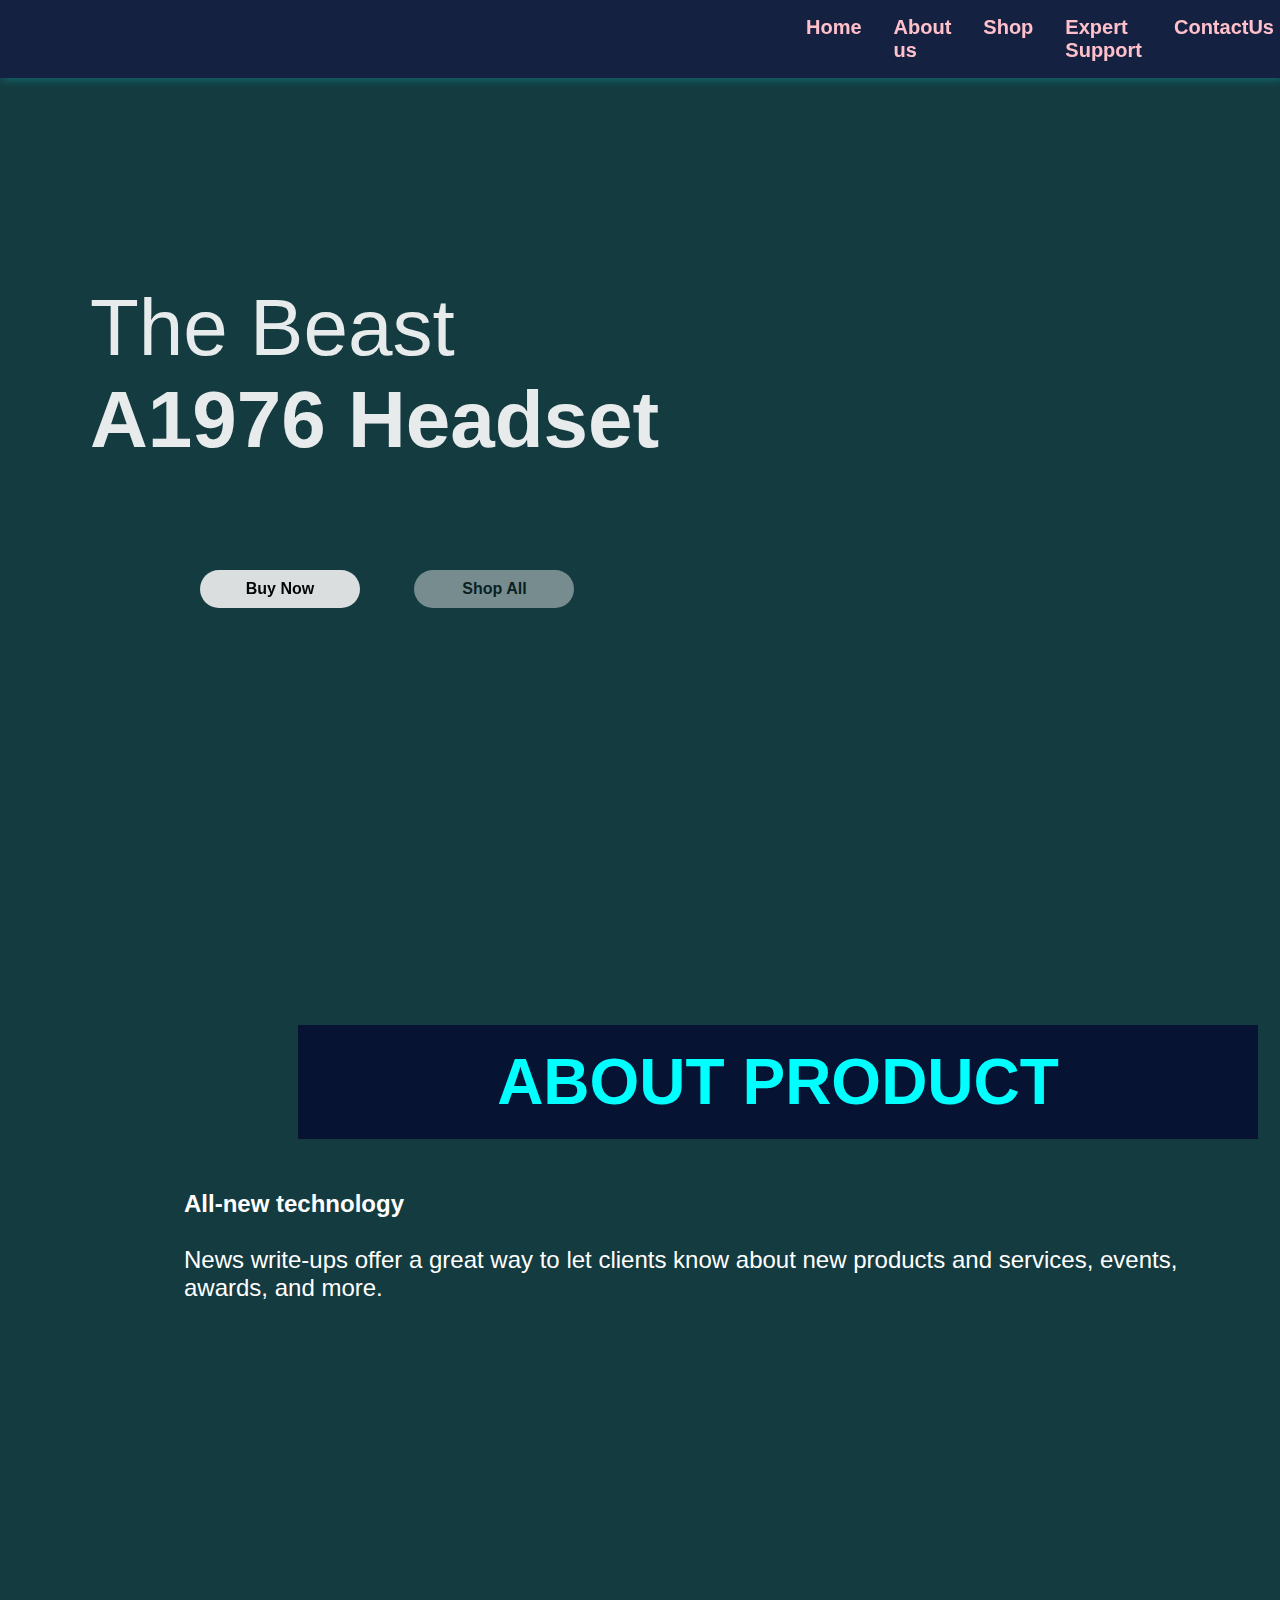
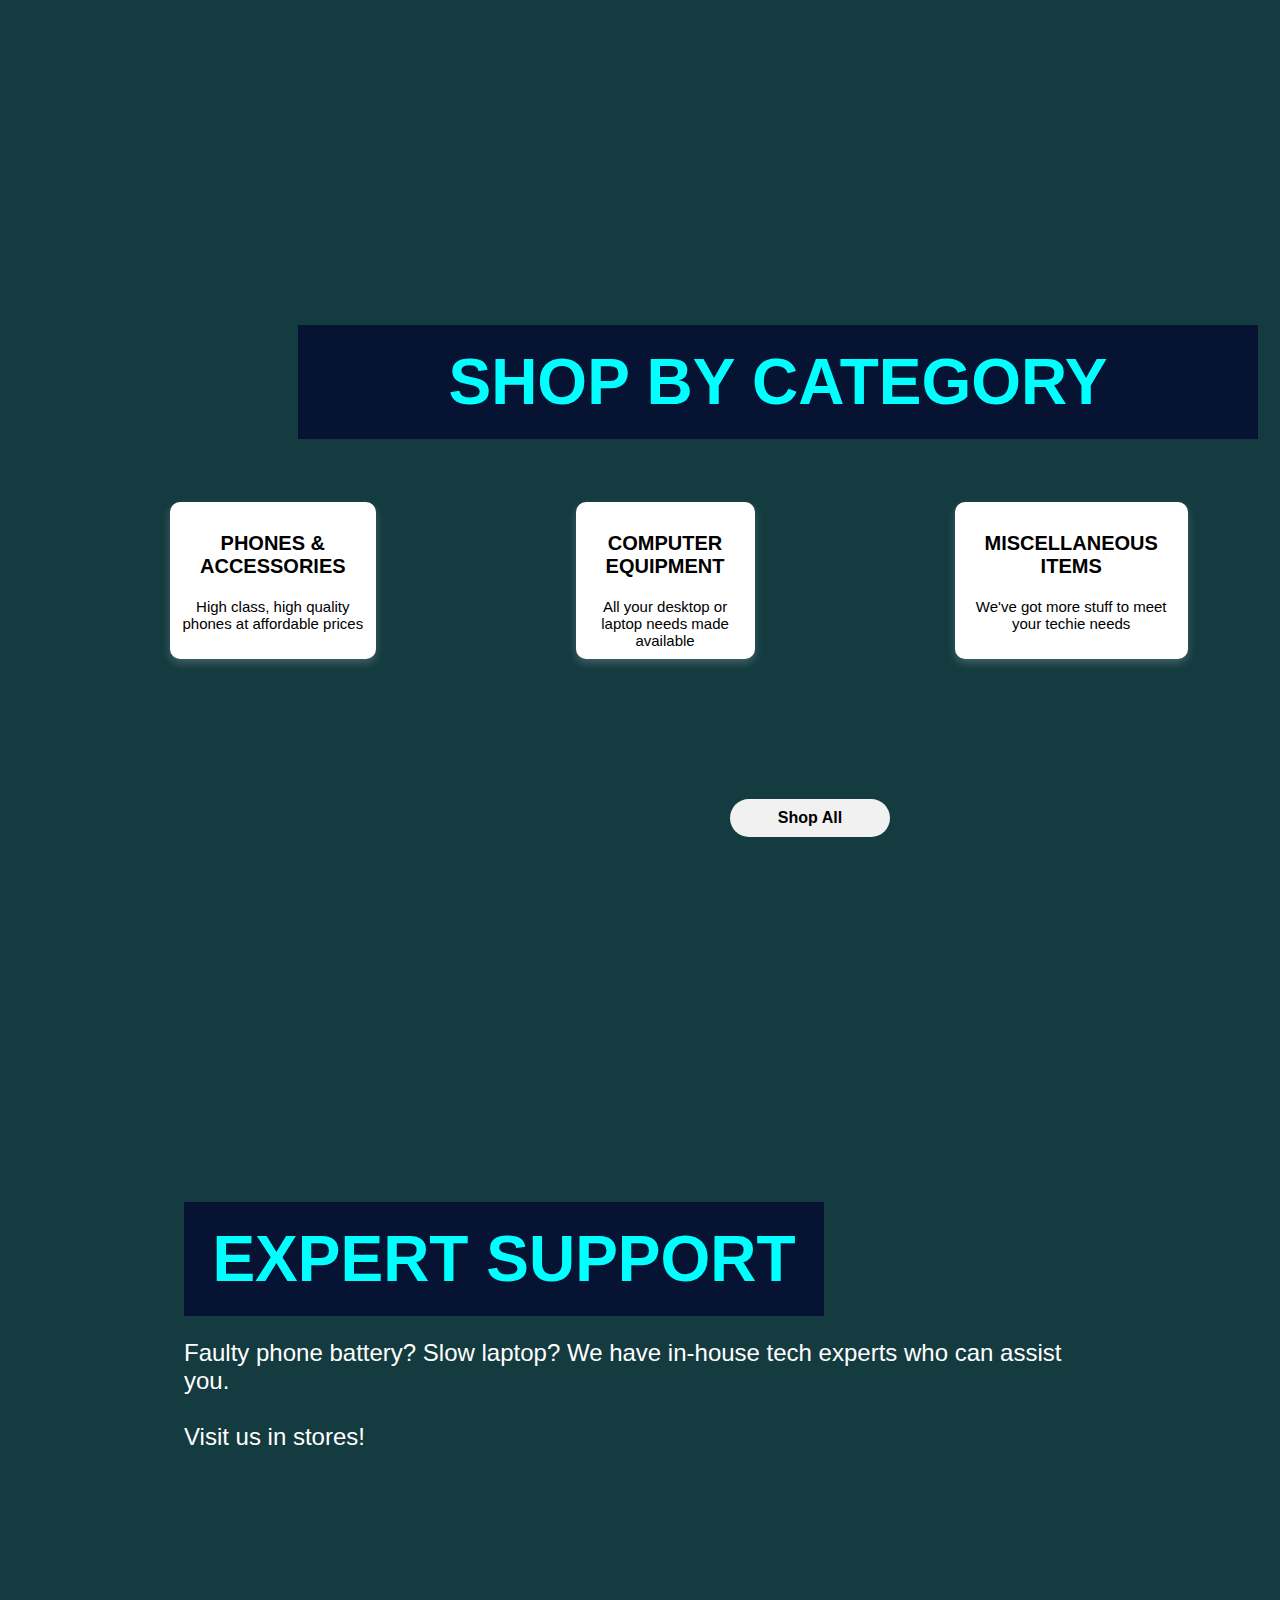
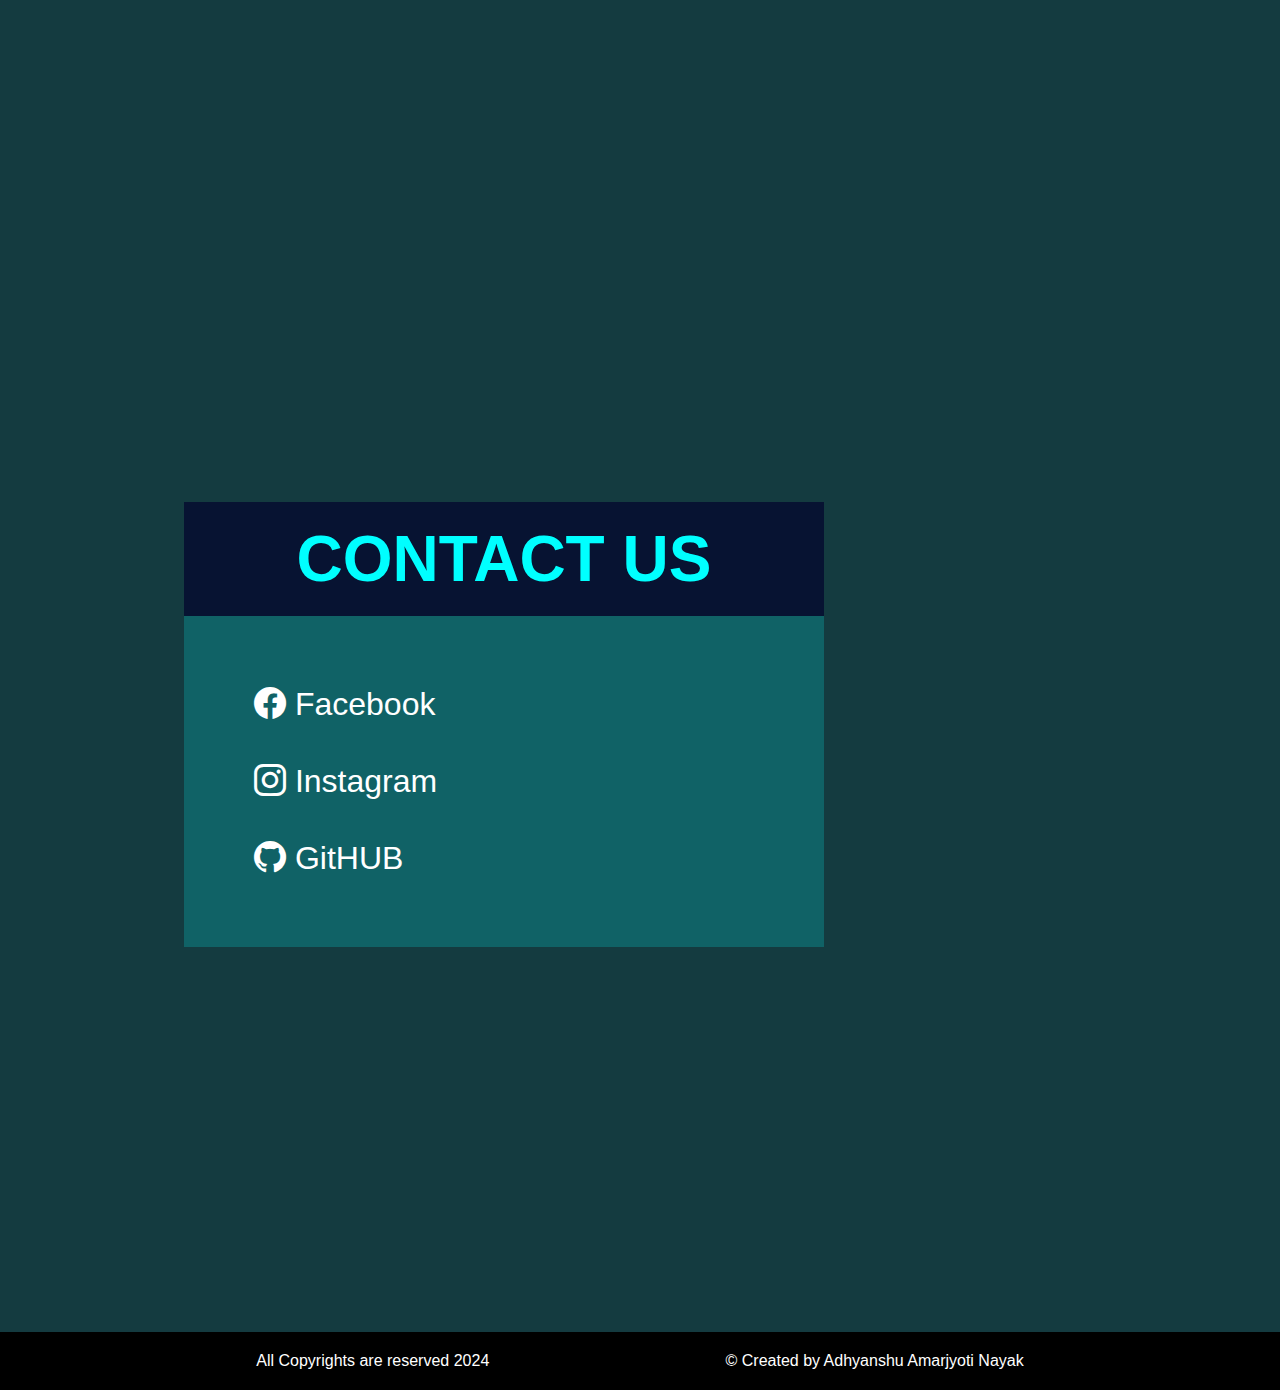
==== index.html @ 2b95877e "landing page" ====
<!DOCTYPE html>
<html lang="en">
<head>
    <meta charset="UTF-8">
    <meta name="viewport" content="width=device-width, initial-scale=1.0">
    <link rel="stylesheet" href="style.css">
    <link rel="stylesheet" href="https://cdn.jsdelivr.net/npm/bootstrap-icons@1.10.3/font/bootstrap-icons.css"> <!--boot-strap-->
    <title>XYZ Brand || Welcome All</title>
</head>
<body>
<!-- Nav Bar -->
<div class="nav-bar">
  <ul class="nav-bar-list">
    <li class="nav-item"><a href="#">Home</a></li>
    <li class="nav-item"><a href="#about">About us</a></li>
    <li class="nav-item"><a href="#shop">Shop</a></li>
    <li class="nav-item"><a href="#support">Expert Support</a></li>
    <li class="nav-item"><a href="#contact">ContactUs</a></li>
  </ul>
</div>

<!-- MAIN PAGE -->
<section class="main">
  <h1 class="text">
    <span class="text1"> The Beast</span> <br>
    <span class="text2"> A1976 headset</span>
  </h1>
  <a href="#"><button class="btn1">buy now</button></a>
  <a href="#"><button class="btn2">Shop all</button></a>
</section>

<!-- ABOUT PAGE -->
<section class="about" id="about">
<h1>ABOUT Product</h1>
  <div>
    <p><br><span>All-new technology</span> <br> <br>
    News write-ups offer a great way to let clients know about new products 
    and services, events, awards, and more.</p>
 
  </div>
</section>

<!-- SHOP -->
<section class="shop" id="shop">
<h1>SHOP BY CATEGORY</h1>
  <div class="display">
    <div class="card">
      
      <div class="container">
        <h4 class="caption">PHONES & ACCESSORIES</h4>
        <p>High class, high quality phones at affordable prices</p>
      </div>
    </div>
    <div class="card">
     
      <div class="container">
        <h4 class="caption">COMPUTER EQUIPMENT</h4>
        <p>All your desktop or laptop needs made available</p>
      </div>
    </div>
    <div class="card">
      
      <div class="container">
        <h4 class="caption">MISCELLANEOUS ITEMS</h4>
        <p> We've got more stuff to meet your techie needs</p>
      </div>
    </div>
    </div>
    <a href="#"><button class="btn">Shop all</button></a>
</section>

<!-- SUPPORT -->
<section class="support" id="support">
  <h1>Expert support</h1>
  <div class="text3">
    <p>Faulty phone battery? Slow laptop? We have in-house tech experts who can assist you.
      <br>
      <br>
      Visit us in stores!</p>
  </div>
  
</section>

<!-- CONTACT -->
<section class="contact" id="contact">
  <h1>Contact Us</h1>
  <div class="display">
  <div class="handles">
    <a href="#" target="_blank"><i class="bi bi-facebook" class="icon"></i>  Facebook</a>
    <a href="#" target="_blank"><i class="bi bi-instagram" class="icon"></i>  Instagram</a>
    <a href="#" target="_blank"><i class="bi bi-github" class="icon"></i>  GitHUB</a>
  </div>

  </div>
  </div>
</section>

<!-- FOOTER -->
<footer class="footer">
  <p>All Copyrights are reserved 2024</p>
  <p> &copy; Created by Adhyanshu Amarjyoti Nayak</p>
</footer>
</body>
</html>
---- style.css ----
*{
    padding: 0;
    margin: 0;
    box-sizing: border-box;
  }
  html {
    scroll-behavior: smooth;
  }
  body {
    font-family: Arial, Helvetica, sans-serif;
    background:#143b40;
    width: 100vw;
    height: 100vh;
  }
  a{
    text-decoration: none;
  }
  ul li {
    list-style-type: none;
  }
  
  .nav-bar {
    background: #142140;
    display: flex;
    justify-content: space-between;
    align-items: center;
    padding: 1rem 1.5rem;
    box-shadow: 2px 3px 8px rgb(0, 255, 255,0.2);
    position: fixed;
    text-overflow: ellipsis;
    top: 0;
    left: 0;
    z-index: 1;
    overflow: hidden;
    width: 100%;
    position: fixed;
  }
  .nav-bar-list{
    display: flex;
    align-items: right;
    margin-right: 10px;
    margin-left: 750px;
    font-size:20px;
    right: 2%;
  }
  .nav-item {
    margin-left: 2rem;
    float: right;
  }
  .nav-bar-list a{
    font-weight: 600;
    color: pink;
  }
  .nav-bar-list a:hover{
    color:white;
  }
  .main{
    background: url(./images/background.jpg);
    background-size: cover;
    background-position: center;
    object-fit: cover;
    height: 100vh;
    width: 100vw;
    opacity: 0.9;
    background-repeat: no-repeat;
  }
  .text{
    padding-top: 250px;
    align-items: center;
    justify-content: space-between;
    gap: 1.9rem;
    font-size: 5em;
    max-width: 1100px;
    margin: 2rem auto -6rem;
    color: #fff;
  }
  .text1{
    font-weight: lighter;
  }
  .text2{
    text-transform: capitalize;
  }
  .btn1,
  .btn2{
    text-transform: capitalize;
    background-color: #f1f1f1;
    border: none;
    font-weight: bold;
    border-radius: 2em;
    width: 10em;
    padding: 10px;
    font-size: 1em;
    margin: 200px 200px;
    cursor: pointer;
  }
  .btn2{
    margin: -150px;
  }
  .btn1 a{
    color: #000;
  }
  .btn2 a{
    color: #000;
  }
  .btn2{
    opacity: 0.5;
  }
  .about,
  .shop,
  .support,
  .contact{
    color: #fff;
    height: 100vh;
    width: 100%;
  }
  .about h1,
  .shop h1{
    background-color: #071332;
    opacity: 1.0;
    padding: 20px;
    width: 15em;
    text-transform: uppercase ;
    text-align: center;
    justify-content: center;
    margin: 2% 20%;
    color: aqua;
    font-size: 4em;
  }
  .about p{
    font-size: 1.5em;
    margin-left: 10%;
    text-align: left;
  }
  .about span{
    font-weight: 600;
  }
  .abt-img{
    height: 25%;
    width: 25%;
    margin: 0 10%;
    border-radius: 20%;
  }
  .about div,
  .text3{
    display: flex;
  }
  .img{
    height: 150px;
    border-radius: 8px;
    margin: 10px;
  }
  .card {
    box-shadow: 0 4px 8px 0 rgba(255, 255, 255, 0.2);
    background-color: white;
    transition: 0.3s;
    width: auto;
    height:auto;
    margin: 40px 100px;
    text-align: center;
    justify-content: center;
    font-size: 15px;
    border-radius: 10px;
    padding: 10px; 
  }
  .card:hover{
    transform: scale(1.1);
  }
  .display{
    display: flex;
    position: relative;
    color: #000;
    text-align: justify;
  }
  .caption{
    font-weight: 700;
    font-size: 20px;
    margin: 20px;
  }
  .btn{
    text-transform: capitalize;
    background-color: #f1f1f1;
    border: none;
    font-weight: bold;
    border-radius: 2em;
    width: 10em;
    padding: 10px;
    font-size: 1em;
    margin: 100px 660px;
    cursor: pointer;
  }
  .support h1{
    background-color: #071332;
    opacity: 1.0;
    padding: 20px;
    width: 10em;
    margin-left: 10%;
    text-transform: uppercase ;
    text-align: center;
    color: aqua;
    font-size: 4em;
  }
  .support,
  .contact,
  .shop,
  .about{
    padding: 70px;
  }
  .support p{
    text-align: justify;
    font-size: 1.5em;
    font-weight: lighter;
    margin: 2% 10%;
    text-align: left;
  }
  .add{
    background: rgb(0, 255, 255,0.2);
    width: max-content;
    height: auto;
    margin-left: 10%;
    padding: 10px;
  }
  .add h3{
    font-size: 2em;
    text-decoration: underline;
  }
  .add p{
    font-size: 1.2em;
    text-align:left;
  }
  .contact h1{
    background-color: #071332;
    opacity: 1.0;
    padding: 20px;
    width: 10em;
    margin-left: 10%;
    text-transform: uppercase ;
    text-align: center;
    color: aqua;
    font-size: 4em;
  }
  .con-img{
    margin-left:100px;
  }
  .handles{
    display: grid;
    margin-left: 10%;
    padding: 50px;
    text-decoration: none;
    width: 40em;
    background: rgb(0, 255, 255,0.2);
  }
  .handles a{
  color: #fff;
  font-size: 2em;
  margin: 20px;
  }
  .icon{
    color: #fff;
    gap: 20px;
  }
  .footer {
    display: flex;
    justify-content: space-evenly;
    padding: 20px;
    color: white;
    background: black;
  }
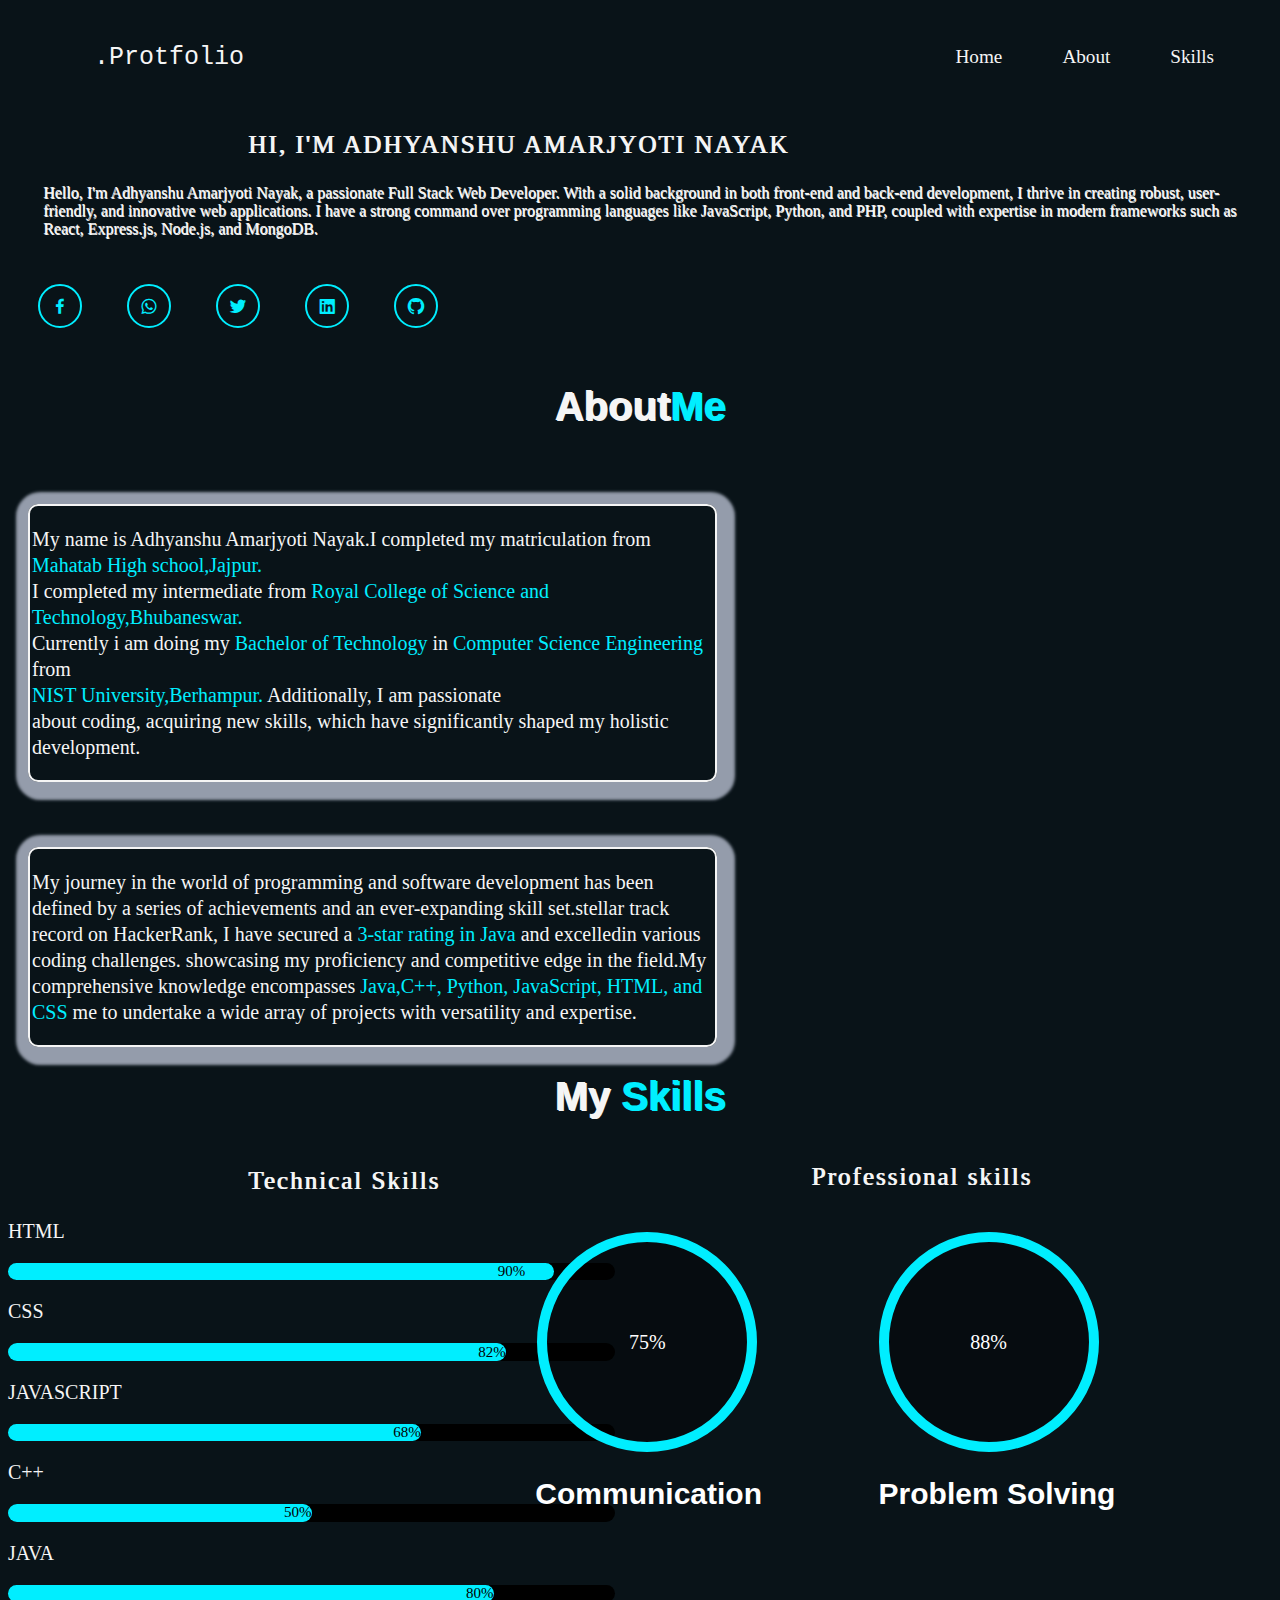
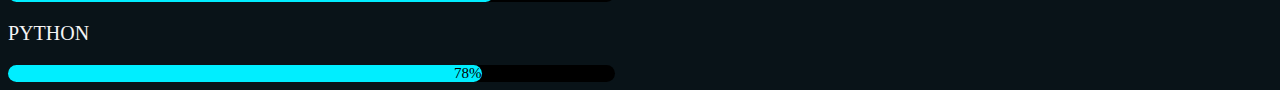
==== commit 3d091045: "My_portfolio" ====
--- a/index.html
+++ b/index.html
@@ -1,104 +1,120 @@
-<!DOCTYPE html>
-<html lang="en">
-<head>
-    <meta charset="UTF-8">
-    <meta name="viewport" content="width=device-width, initial-scale=1.0">
-    <link rel="stylesheet" href="style.css">
-    <link rel="stylesheet" href="https://cdn.jsdelivr.net/npm/bootstrap-icons@1.10.3/font/bootstrap-icons.css"> <!--boot-strap-->
-    <title>XYZ Brand || Welcome All</title>
-</head>
-<body>
-<!-- Nav Bar -->
-<div class="nav-bar">
-  <ul class="nav-bar-list">
-    <li class="nav-item"><a href="#">Home</a></li>
-    <li class="nav-item"><a href="#about">About us</a></li>
-    <li class="nav-item"><a href="#shop">Shop</a></li>
-    <li class="nav-item"><a href="#support">Expert Support</a></li>
-    <li class="nav-item"><a href="#contact">ContactUs</a></li>
-  </ul>
-</div>
-
-<!-- MAIN PAGE -->
-<section class="main">
-  <h1 class="text">
-    <span class="text1"> The Beast</span> <br>
-    <span class="text2"> A1976 headset</span>
-  </h1>
-  <a href="#"><button class="btn1">buy now</button></a>
-  <a href="#"><button class="btn2">Shop all</button></a>
-</section>
-
-<!-- ABOUT PAGE -->
-<section class="about" id="about">
-<h1>ABOUT Product</h1>
-  <div>
-    <p><br><span>All-new technology</span> <br> <br>
-    News write-ups offer a great way to let clients know about new products 
-    and services, events, awards, and more.</p>
- 
-  </div>
-</section>
-
-<!-- SHOP -->
-<section class="shop" id="shop">
-<h1>SHOP BY CATEGORY</h1>
-  <div class="display">
-    <div class="card">
-      
-      <div class="container">
-        <h4 class="caption">PHONES & ACCESSORIES</h4>
-        <p>High class, high quality phones at affordable prices</p>
-      </div>
-    </div>
-    <div class="card">
-     
-      <div class="container">
-        <h4 class="caption">COMPUTER EQUIPMENT</h4>
-        <p>All your desktop or laptop needs made available</p>
-      </div>
-    </div>
-    <div class="card">
-      
-      <div class="container">
-        <h4 class="caption">MISCELLANEOUS ITEMS</h4>
-        <p> We've got more stuff to meet your techie needs</p>
-      </div>
-    </div>
-    </div>
-    <a href="#"><button class="btn">Shop all</button></a>
-</section>
-
-<!-- SUPPORT -->
-<section class="support" id="support">
-  <h1>Expert support</h1>
-  <div class="text3">
-    <p>Faulty phone battery? Slow laptop? We have in-house tech experts who can assist you.
-      <br>
-      <br>
-      Visit us in stores!</p>
-  </div>
-  
-</section>
-
-<!-- CONTACT -->
-<section class="contact" id="contact">
-  <h1>Contact Us</h1>
-  <div class="display">
-  <div class="handles">
-    <a href="#" target="_blank"><i class="bi bi-facebook" class="icon"></i>  Facebook</a>
-    <a href="#" target="_blank"><i class="bi bi-instagram" class="icon"></i>  Instagram</a>
-    <a href="#" target="_blank"><i class="bi bi-github" class="icon"></i>  GitHUB</a>
-  </div>
-
-  </div>
-  </div>
-</section>
-
-<!-- FOOTER -->
-<footer class="footer">
-  <p>All Copyrights are reserved 2024</p>
-  <p> &copy; Created by Adhyanshu Amarjyoti Nayak</p>
-</footer>
-</body>
-</html>+<!DOCTYPE html>
+<html lang="en">
+  <head>
+    <meta charset="UTF-8" />
+    <meta name="viewport" content="width=device-width, initial-scale=1.0" />
+    <title>PROTFOLIO</title>
+    <link
+      href="https://unpkg.com/boxicons@2.1.4/css/boxicons.min.css"
+      rel="stylesheet"
+    />
+    <link
+      rel="stylesheet"
+      href="https://cdnjs.cloudflare.com/ajax/libs/font-awesome/6.4.2/css/all.min.css"
+    />
+    <link rel="stylesheet" href="style.css" />
+  </head>
+
+  <body>
+    <header>
+       <main>
+        <section id="root">
+      <nav class="navbar">
+        <ul>
+          <li class="formob"><a href="#">Skills</a></li>
+          <li class="formob"><a href="#">About</a></li>
+          <li class="formob"><a href="#">Home </a></li>
+
+          <div class="prot">.Protfolio</div>
+        </ul>
+      </nav>
+    </header>
+     
+    <div class="paragraph">
+      <p id="para">HI, I'M ADHYANSHU AMARJYOTI NAYAK</p>
+    </div>
+    <div>
+      <p id="intro">
+        Hello, I'm Adhyanshu Amarjyoti Nayak, a passionate Full Stack Web Developer. With a
+        solid background in both front-end and back-end development, I thrive in
+        creating robust, user-friendly, and innovative web applications. I have
+        a strong command over programming languages like JavaScript, Python, and
+        PHP, coupled with expertise in modern frameworks such as React,
+        Express.js, Node.js, and MongoDB.
+      </p>
+    </div>
+
+    <div class="home-sci">
+      <a href="#"><i class="bx bxl-facebook"></i></a>
+      <a href="#"><i class="bx bxl-whatsapp"></i></a>
+      <a href="#"><i class="bx bxl-twitter"></i></a>
+      <a href="#"><i class="bx bxl-linkedin-square"></i></a>
+      <a href="#"><i class="bx bxl-github"></i></a>
+    </div>
+  </section>
+       <section id="root2">
+        <h1>About<span>Me</span></h1>
+         
+        <div class="para">
+<p>My name is Adhyanshu Amarjyoti Nayak<span></span>.I completed my matriculation from 
+<span>Mahatab High school,Jajpur.</span><br>I completed my intermediate from  <span>Royal College of Science and Technology,Bhubaneswar. </span>
+<br>Currently i am doing my <span>Bachelor of Technology </span> in  <span> Computer Science Engineering</span>  from
+<br><span>NIST University,Berhampur.</span>
+Additionally,  I am passionate<br>about coding, acquiring new skills, which have significantly shaped my holistic development.</p>
+          </div>
+          <div class="para1">
+           <p>My journey in the world of programming and software development has been defined by a series of achievements
+              and an ever-expanding skill set.stellar track record on HackerRank, I have secured a <span>3-star rating in  Java</span> and
+              excelledin various coding challenges.
+              showcasing my proficiency and competitive edge in the field.My comprehensive knowledge encompasses <span> Java,C++, 
+              Python, JavaScript, HTML, and CSS</span> me to undertake a wide array of projects with versatility and expertise.
+              </p>
+                 
+          </div>
+       </section>
+           <section id="root3">
+            <div class="heading">
+              <div class="head">
+            <h1>My <span>Skills</span></h1> 
+               </div>
+          <div>
+          <p id="para">Technical Skills</p>
+          <p id="para1">Professional skills</p>
+            <div class="cont">
+                <p class="paratwo communication">75%</p>
+                  <h2 class="id">Communication</h2>
+            </div>
+                 <div class="cont1">
+               <p class="paratwo1 communication">88%</p>
+                  <h2 class="ido">Problem Solving</h2>
+                 </div>
+            
+        <p>HTML</p> 
+        <div class="container"> 
+            <div class="skill html">90%</div> 
+        </div> 
+      
+        <p>CSS</p> 
+        <div class="container"> 
+            <div class="skill css">82%</div> 
+        </div> 
+        <p>JAVASCRIPT</p> 
+        <div class="container"> 
+            <div class="skill javascript">68%</div> 
+        </div> 
+        <p>C++</p> 
+        <div class="container"> 
+            <div class="skill cplus">50%</div> 
+        </div> 
+        <p>JAVA</p> 
+        <div class="container"> 
+            <div class="skill java">80%</div> 
+        </div> 
+        <p>PYTHON</p> 
+        <div class="container"> 
+            <div class="skill python">78%</div> 
+        </div> 
+           </section>
+</main>
+  </body>
+</html>
--- a/style.css
+++ b/style.css
@@ -1,267 +1,587 @@
-*{
-    padding: 0;
-    margin: 0;
-    box-sizing: border-box;
-  }
-  html {
-    scroll-behavior: smooth;
-  }
-  body {
-    font-family: Arial, Helvetica, sans-serif;
-    background:#143b40;
-    width: 100vw;
-    height: 100vh;
-  }
-  a{
-    text-decoration: none;
-  }
-  ul li {
-    list-style-type: none;
-  }
-  
-  .nav-bar {
-    background: #142140;
-    display: flex;
-    justify-content: space-between;
-    align-items: center;
-    padding: 1rem 1.5rem;
-    box-shadow: 2px 3px 8px rgb(0, 255, 255,0.2);
-    position: fixed;
-    text-overflow: ellipsis;
-    top: 0;
-    left: 0;
-    z-index: 1;
-    overflow: hidden;
-    width: 100%;
-    position: fixed;
-  }
-  .nav-bar-list{
-    display: flex;
-    align-items: right;
-    margin-right: 10px;
-    margin-left: 750px;
-    font-size:20px;
-    right: 2%;
-  }
-  .nav-item {
-    margin-left: 2rem;
-    float: right;
-  }
-  .nav-bar-list a{
-    font-weight: 600;
-    color: pink;
-  }
-  .nav-bar-list a:hover{
-    color:white;
-  }
-  .main{
-    background: url(./images/background.jpg);
-    background-size: cover;
-    background-position: center;
-    object-fit: cover;
-    height: 100vh;
-    width: 100vw;
-    opacity: 0.9;
-    background-repeat: no-repeat;
-  }
-  .text{
-    padding-top: 250px;
-    align-items: center;
-    justify-content: space-between;
-    gap: 1.9rem;
-    font-size: 5em;
-    max-width: 1100px;
-    margin: 2rem auto -6rem;
-    color: #fff;
-  }
-  .text1{
-    font-weight: lighter;
-  }
-  .text2{
-    text-transform: capitalize;
-  }
-  .btn1,
-  .btn2{
-    text-transform: capitalize;
-    background-color: #f1f1f1;
-    border: none;
-    font-weight: bold;
-    border-radius: 2em;
-    width: 10em;
-    padding: 10px;
-    font-size: 1em;
-    margin: 200px 200px;
-    cursor: pointer;
-  }
-  .btn2{
-    margin: -150px;
-  }
-  .btn1 a{
-    color: #000;
-  }
-  .btn2 a{
-    color: #000;
-  }
-  .btn2{
-    opacity: 0.5;
-  }
-  .about,
-  .shop,
-  .support,
-  .contact{
-    color: #fff;
-    height: 100vh;
-    width: 100%;
-  }
-  .about h1,
-  .shop h1{
-    background-color: #071332;
-    opacity: 1.0;
-    padding: 20px;
-    width: 15em;
-    text-transform: uppercase ;
-    text-align: center;
-    justify-content: center;
-    margin: 2% 20%;
-    color: aqua;
-    font-size: 4em;
-  }
-  .about p{
-    font-size: 1.5em;
-    margin-left: 10%;
-    text-align: left;
-  }
-  .about span{
-    font-weight: 600;
-  }
-  .abt-img{
-    height: 25%;
-    width: 25%;
-    margin: 0 10%;
-    border-radius: 20%;
-  }
-  .about div,
-  .text3{
-    display: flex;
-  }
-  .img{
-    height: 150px;
-    border-radius: 8px;
-    margin: 10px;
-  }
-  .card {
-    box-shadow: 0 4px 8px 0 rgba(255, 255, 255, 0.2);
-    background-color: white;
-    transition: 0.3s;
-    width: auto;
-    height:auto;
-    margin: 40px 100px;
-    text-align: center;
-    justify-content: center;
-    font-size: 15px;
-    border-radius: 10px;
-    padding: 10px; 
-  }
-  .card:hover{
-    transform: scale(1.1);
-  }
-  .display{
-    display: flex;
-    position: relative;
-    color: #000;
-    text-align: justify;
-  }
-  .caption{
-    font-weight: 700;
-    font-size: 20px;
-    margin: 20px;
-  }
-  .btn{
-    text-transform: capitalize;
-    background-color: #f1f1f1;
-    border: none;
-    font-weight: bold;
-    border-radius: 2em;
-    width: 10em;
-    padding: 10px;
-    font-size: 1em;
-    margin: 100px 660px;
-    cursor: pointer;
-  }
-  .support h1{
-    background-color: #071332;
-    opacity: 1.0;
-    padding: 20px;
-    width: 10em;
-    margin-left: 10%;
-    text-transform: uppercase ;
-    text-align: center;
-    color: aqua;
-    font-size: 4em;
-  }
-  .support,
-  .contact,
-  .shop,
-  .about{
-    padding: 70px;
-  }
-  .support p{
-    text-align: justify;
-    font-size: 1.5em;
-    font-weight: lighter;
-    margin: 2% 10%;
-    text-align: left;
-  }
-  .add{
-    background: rgb(0, 255, 255,0.2);
-    width: max-content;
-    height: auto;
-    margin-left: 10%;
-    padding: 10px;
-  }
-  .add h3{
-    font-size: 2em;
-    text-decoration: underline;
-  }
-  .add p{
-    font-size: 1.2em;
-    text-align:left;
-  }
-  .contact h1{
-    background-color: #071332;
-    opacity: 1.0;
-    padding: 20px;
-    width: 10em;
-    margin-left: 10%;
-    text-transform: uppercase ;
-    text-align: center;
-    color: aqua;
-    font-size: 4em;
-  }
-  .con-img{
-    margin-left:100px;
-  }
-  .handles{
-    display: grid;
-    margin-left: 10%;
-    padding: 50px;
-    text-decoration: none;
-    width: 40em;
-    background: rgb(0, 255, 255,0.2);
-  }
-  .handles a{
-  color: #fff;
-  font-size: 2em;
-  margin: 20px;
-  }
-  .icon{
-    color: #fff;
-    gap: 20px;
-  }
-  .footer {
-    display: flex;
-    justify-content: space-evenly;
-    padding: 20px;
-    color: white;
-    background: black;
-  }+/* CSS for Home Section*/
+
+
+ .root{
+    padding: 0px;
+    margin: 0px;
+}
+.navbar 
+{
+  
+   width:97%;
+   height: 30%;
+ /*  border: 2px solid blue;*/
+   border-radius: 5px;
+   padding: 3px 6px;
+   margin:12px; 
+/*  background-color:rgb(105,105,105);*/
+   
+}
+.navbar ul
+{
+   
+   overflow: auto;
+   margin: 8px;
+}
+.navbar li
+{
+    
+    float: right;
+    list-style: none;
+    font-size: larger;
+    padding: 10px;
+    margin: 13px 20px;
+    color: whitesmoke;
+}
+ .navbar li a
+ {
+     
+     color: whitesmoke;
+     text-decoration: none;
+ }
+  .prot
+ {
+    float:left;
+    margin:20px;
+    list-style: none;
+    font-size: 25px;
+    font-family:'Courier New', Courier, monospace;
+    color: whitesmoke;
+ }
+body
+ {
+     background-color:rgba(0, 10, 16, 0.966);
+     
+ }
+
+  .navbar li:hover{
+      background-color:black;
+      cursor:pointer;
+  }
+   .source
+   {
+     display: flex; 
+     border-radius:50%;
+     width: 300px;
+     height: 300px;
+     float: right;
+     margin-right: 210px;
+     margin-top: 50px;
+     border: 10px solid rgb(0,255,255);
+     
+   }
+ #para
+ {
+    
+    font-family:Verdana;
+    font-size:30px;
+    color: whitesmoke;
+    margin-top:4.4em;
+    margin-left: 3.6em;
+    text-shadow: 2.2px 2.2px whitesmoke;
+ }
+  #para1
+  {
+    display: flex; 
+    font-family:Verdana;
+    font-size:larger;
+    color: whitesmoke;
+    margin-top:-0.5em;
+    margin-left: 5.7em;
+  }
+     #inline
+   { 
+     display: flex;
+    font-family:Verdana;
+    font-size:larger;
+    color:rgb(0,255,255);
+    margin-top:-0.2em;
+    margin-left: -0.2px;
+    text-shadow: 2px 2px rgb(0,255,255);
+   }
+    #intro
+    {
+    display: flex; 
+    font-family:Verdana;
+    font-size:16px;
+    color:whitesmoke;
+    margin-left: 2.2em;
+    text-shadow: 0.7px 0.7px whitesmoke;
+    }
+      .home-sci{
+          display: flex;
+      }
+      .home-sci a{
+        display: inline-flex;
+        justify-content: center;
+        align-items: center;
+        width: 40px;
+        height: 40px;
+        background: transparent;
+        border: 2px solid #0ef;
+        border-radius:50%;
+        font-size: 20px;
+        color: #0ef;
+        text-decoration: none;
+        margin:30px 15px 30px 30px;
+        
+      }
+       .home-sci a:hover
+       {
+           background: #0ef;
+           color:#081b29;
+           box-shadow: 0 0 20px #0ef;
+
+       }
+         .navbar .show{
+              float: right;
+              list-style:none;
+              color: white;
+              position:absolute;
+              display:none;
+         }
+            .sidebar{
+                  position: absolute;
+                  top: 0;
+                  right: 0;
+                  height: 15vh;
+                  width: 100vw;
+                  z-index: 99;
+                  background-color:rgba(255, 255, 255, 0.219);
+                  backdrop-filter: blur(10px);
+                  display: none;
+                  flex-direction: row;
+                  
+            }
+              .sidebar li{
+                    width: 100%;
+              }
+                .sidebar a{
+                      width: 100%;
+                }
+                  
+           @media screen and (max-width:1075px) {
+                 .source{
+                      margin-right: 23px;
+                 }
+                 
+           }
+          
+            
+           
+           @media screen and (max-width:908px) {
+            .source{
+                      width: 250px;
+                      height: 250px;
+                      margin-top: 60px;
+            }
+            
+      }
+            @media screen and (max-width:721px) {
+            .prot{
+                font-size: 20px;
+                margin-left: 10px;
+                margin-top: 23px;
+            }
+              .source{
+                  margin-top: 55px;
+              }
+             
+      }
+                 @media screen and (max-width:680px) {
+            .prot{
+                 margin-top: 23px;
+                 margin-left: -1px;
+            }
+           
+      }
+                  @media screen and (max-width:669px) {
+                  .navbar li{
+                      font-size: medium;
+                   }
+                      .prot{
+                        margin-top: 19px;
+                        margin-left: -20px;
+                      }
+                     
+             }      
+                     @media screen and (max-width:615px)
+                      
+                 {
+                      .prot{
+                           margin-top: -41px;
+                      }
+                      
+                  }
+                     @media screen and (max-width:430px){
+                                   
+                                .formob{
+                                  display: none;
+                               }      
+                                 .navbar .show{
+                                  display: block;
+                                  right: 0;
+                                 }
+                                .prot{
+                                display: block;
+                                position: absolute; 
+                                left: 0;
+                            }
+                                 #intro{
+                                 text-shadow: none;
+                                 font-size: 20px;
+                                 }
+                              
+                     }    
+                             @media screen and (max-width:320px){
+                                 
+                                          .home-sci a{
+                                           font-size: 20px;
+                                           margin-left: 1px;
+                                     }
+                                           .source{
+                                            width: 230px;
+                                            height: 230px;
+                                        }
+                                             #intro{
+                                             text-shadow: none;
+                                             font-size: 20px;
+                                 }  
+                              }
+                    /*CSS for about section*/
+                      
+                  
+                  
+                  
+                  
+                   
+                    h1{
+                         color: whitesmoke;
+                         text-align: center;
+                         font-size: 2.7em;
+                         font-family:'Franklin Gothic Medium', 'Arial Narrow', Arial, sans-serifsans-serif;
+                         
+                      }
+                      span{
+                            color: #0ef;
+                      }
+                        p{
+                            color: whitesmoke;
+                        }
+                          .para{
+                              margin-top: 75px;
+                              margin-left: 20px;
+                              font-size: larger;
+                              line-height: 1.3;
+                              border: 2px solid whitesmoke;
+                              border-radius: 10px;
+                              width: 54%;
+                              padding-left: 2px;
+                              box-shadow: 3px 3px 3px 15px rgb(148, 156, 171);
+                          }
+                           .para1{
+                            margin-top: 65px;
+                            margin-left: 20px;
+                            font-size: larger;
+                            line-height: 1.3;
+                            border: 2px solid whitesmoke;
+                            border-radius: 10px;
+                            width: 54%;
+                            padding-left: 2px;
+                            box-shadow: 3px 3px 3px 15px rgb(148, 156, 171);
+                           }
+                            
+                               #sx{
+                                  float: right;
+                                  box-shadow: 2px 2px 2px 2px rgb(148, 156, 171);
+                                  margin-top: -70px;
+                               }
+                                button:hover{
+                                 background-color:rgba(0, 255, 255, 0.208);
+                                 cursor:pointer;
+                             }
+                               @media screen and (max-width:1535px){
+                                    .para{
+                                         font-size: 20px;
+                                    }
+                                     .para1{
+                                        font-size: 20px;
+                                     }
+                                     img{
+                                         width:350px;
+                                         height: 350px;
+                                         right:2px;
+                                        }
+                               }
+                               @media screen and (max-width:1040px){
+                                .para{
+                                  font-size: 15px;
+                             }
+                                 .para1{
+                                 font-size: 15px;
+                              }
+                                  img{
+                                  width:250px;
+                                  height: 250px;
+                             }
+                               }
+                               @media screen and (max-width:790px){
+                                .para{
+                                  font-size: 16px;
+                             }
+                                 .para1{
+                                 font-size: 16px;
+                              }
+                                  img{
+                                  width:250px;
+                                  height: 250px;
+                                  margin-right: 15px;
+                                  margin-top: 200px;
+                             }
+                                 #sx{
+                                      margin-top: -70px;
+                                      font-size: 15px;
+                                 }
+                               }
+                               @media screen and (max-width:450px){
+                                       img{
+                                          display: none;
+                                       }
+                                        .para{
+                                           width: 80%;
+                                           font-size: 16px;
+                                        }
+                                        .para1{
+                                           width:80%;
+                                           font-size: 16px;
+                                        }
+                                         #sx{
+                                          margin-top: -20px;
+                                          margin-right:190px ;
+                                          font-size: 10px;
+                                         }
+                               }
+                               @media screen and (max-width:390px){
+                                .para{
+                                  
+                                  font-size: 15px;
+                               }
+                               .para1{
+                                  
+                                  font-size: 15px;
+                               }
+                               #sx{
+                                 margin-top: -20px;
+                                 margin-right:160px ;
+                                 font-size: 10px;
+                            }
+                           }
+                            @media screen and (max-width:320px){
+                              #sx{
+                                 margin-top: -20px;
+                                 margin-right:140px ;
+                                 font-size: 10px;
+                            }
+                               }
+                                /*css for skill section*/
+                               h1{
+                                text-align: center;
+                                color: whitesmoke;
+                                margin-bottom: 1.2em;
+                                text-shadow: 1.5px 0.6px;
+                                font-size: 40px;
+                            }
+                         body{
+                               background:rgba(0, 10, 16, 0.966);
+                          }
+                         p { 
+                             font-size: 20px; 
+                             color:whitesmoke;
+                            
+                         } 
+                          span{
+                               color: #0ef;
+                          }
+                       
+                         .container { 
+                             background-color: black; 
+                             width: 48%; 
+                             border-radius: 15px; 
+                             
+                         } 
+                           #para{
+                                margin-left: 9.6em;
+                                font-size: 25px;
+                                letter-spacing: 2px;
+                                margin-top: 1.1em;
+                                text-shadow: 1px 0.1px whitesmoke;
+                           }
+                            #para1{
+                                float: right;
+                                margin-top: -2.3em;
+                                font-size: 25px;
+                                letter-spacing: 2px;
+                                margin-right: 9.6em;
+                                text-shadow: 1px 0.1px whitesmoke;
+                            }
+                       
+                         .skill { 
+                             background-color: #0ef; 
+                             color: black; 
+                             padding: 0.2px; 
+                             text-align: right; 
+                             font-size: 15px; 
+                             border-radius: 15px; 
+                         } 
+                       
+                         .html { 
+                             width: 90%; 
+                         } 
+                       
+                         .css { 
+                             width: 82%; 
+                         } 
+                          .javascript{
+                               width: 68%;
+                          }
+                           .cplus{
+                               width:50%;
+                           }
+                           .java{
+                               width:80%;
+                           }
+                           .python{
+                             width:78%;
+                         }
+                                .cont{
+                                    float: right;
+                                    margin-right: 25em;
+                                    padding: 10px;
+                                    
+                               }
+                                     .paratwo {
+                                       width: 200px;
+                                       height:200px;
+                                       border-radius: 50%;
+                                       border:10px solid #0ef;
+                                       display: flex;
+                                       align-items: center;
+                                       justify-content: center;
+                                       margin:2px;
+                                       background: rgba(0, 0, 0, 0.318);
+                                      -webkit-text-fill-color: white;
+                                 }
+                                      #comu{
+                                        text-align: center;
+                                    }
+                                      .cont1{
+                                           float: right;
+                                           margin-right: -30em;
+                                           padding: 10px;
+                                           
+                                      }  
+                                          #aw{
+                                               float: right;
+                                               box-shadow: 2px 2px 2px 2px rgb(148, 156, 171);
+                                               margin-top: -70px;
+                                           }
+                                             button:hover{
+                                               background-color:rgba(0, 255, 255, 0.208);
+                                               cursor:pointer;
+                                             }
+                                          
+                                        
+                                            .paratwo1{
+                                             width: 200px;
+                                             height:200px;
+                                             border-radius: 50%;
+                                             border:10px solid #0ef;
+                                             display: flex;
+                                             align-items: center;
+                                             justify-content: center;
+                                             margin-top:2px;
+                                             background: rgba(0, 0, 0, 0.318);
+                                            -webkit-text-fill-color: white;
+                                              margin-right: -5.9em;
+                                         }
+                                           .heading{
+                                               font-size: 20px;
+                                           }
+                                           h2{
+                                                text-align: center;
+                                                color: white;
+                                         font-family:'Franklin Gothic Medium', 'Arial Narrow', Arial, sans-serif;
+                                          }
+                                             @media  screen and (max-width:1030px) {
+                                                #para{
+                                                   display: none;
+                                                }
+                                                 #para1{
+                                                      display: none;
+                                                 }
+                                                  .cont{
+                                                      display:none
+                                                  }
+                                                   .cont1{
+                                                       display:none
+                                                   }
+                                                     .container{
+                                                          width:80%;
+                                                     }
+                                                     .skill{
+                                                          padding:2px;
+                                                     }
+                                                     #aw{
+                                                          margin-top: -80px;
+                                                     }
+                                             }
+                                               @media  screen and (max-width:780px){
+                                                      .container{
+                                                          width:95%;
+                                                     }
+                                                       .skill{
+                                                          padding:5px;
+                                                     }
+                                                      .heading{
+                                                          font-size: 15px;
+                                                      }
+                                                       p{
+                                                           font-size: 30px;
+                                                       }
+                                                       #aw{
+                                                         margin-top: -50px;
+                                                         font-size: 25px;
+                                                    }
+                                          }
+                                          @media  screen and (max-width:425px){
+                                                     
+                                                    h1{
+                                                       text-shadow: none;
+                                                       font-size: 200px;
+                                                     }
+                                                   p{
+                                                     font-size: 180px;
+                                                   }
+                                                    .skill{
+                                                     padding:15px;
+                                                     
+                                                    }
+                                                      #aw {
+                                                          
+                                                          margin-top: -20px;
+                                                          margin-right:190px ;
+                                                          font-size: 20px;
+                                                      }
+                                                        
+                                                        
+                                          }
+                                          @media  screen and (max-width:375px){
+                                             #aw {
+                                                          
+                                                 margin-top: -20px;
+                                                 margin-right:190px ;
+                                                 font-size: 20px;
+                                             }
+                                          }
+                                             
+                    